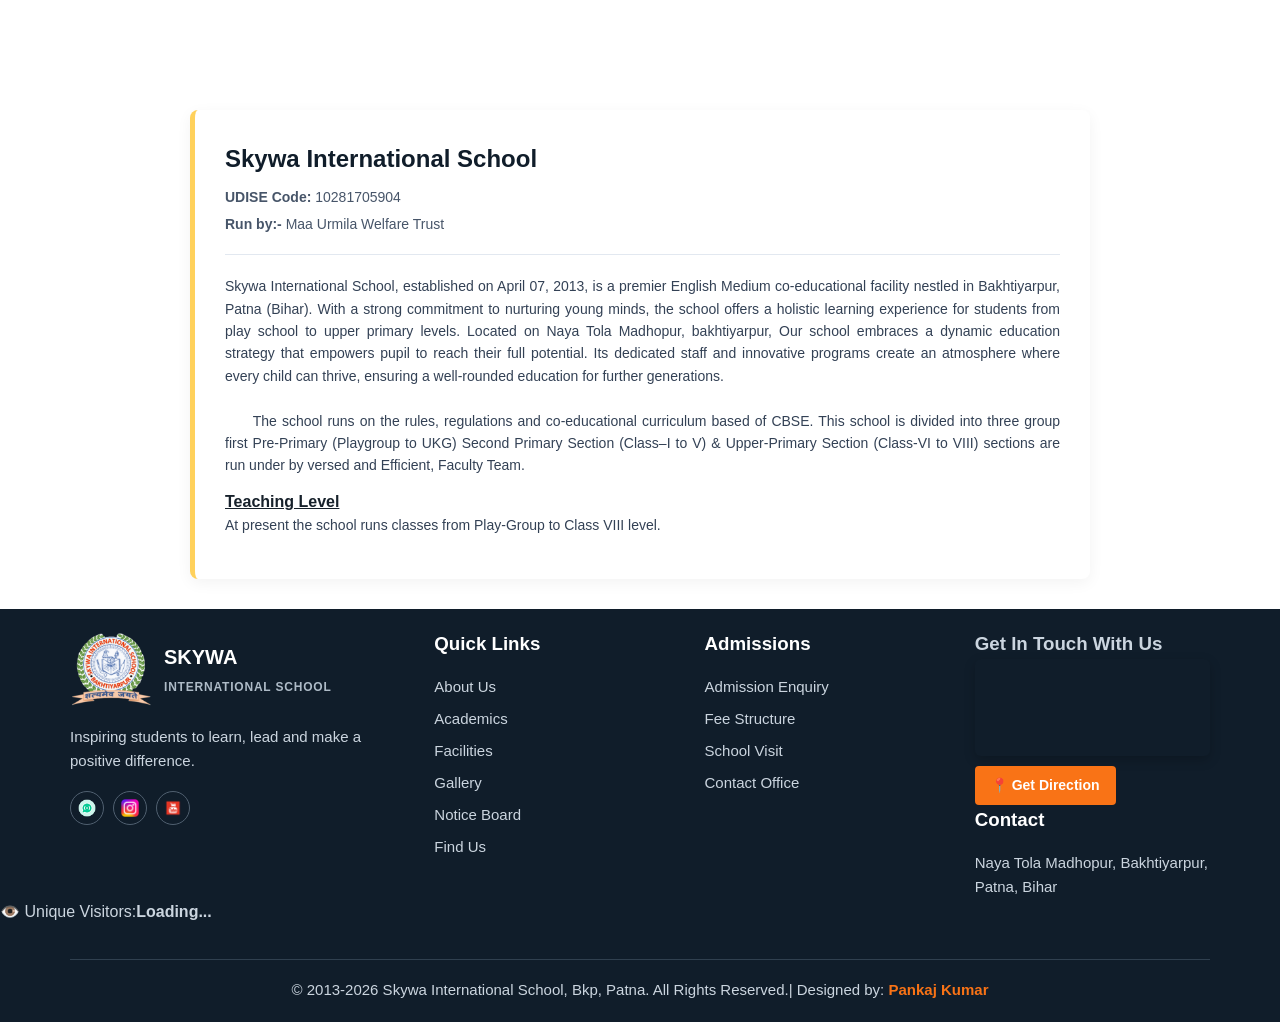
==== aboutus.html @ 733f4880 "Rewrite about us section and update school details" ====
<!DOCTYPE html>
<html lang="en">
<head>
  <meta charset="UTF-8">
  <meta name="viewport" content="width=device-width, initial-scale=1.0">
  <meta name="description" content="Fee Structure for New Admissions - Skywa International School, Bakhtiyarpur.">
  <title>Fee Structure - Skywa International School</title>
  
  <!-- Favicon -->
  <link rel="icon" type="image/png" href="skywa-school-assets/favicon.png">
  
  <!-- External Stylesheet -->
  <link rel="stylesheet" href="styles.css">

	<style>/* About Us Box Styling with Vertical Line */
.about-school-card {
  position: relative;
  background: #ffffff;
  padding: 30px;
  border-radius: 8px;
  box-shadow: 0 4px 15px rgba(0, 0, 0, 0.05);
  margin: 30px auto;
  max-width: 900px;
  border-left: 5px solid #ffd15b; /* Left Side Vertical Line */
}

.school-header-info {
  border-bottom: 1px solid #e2e8f0;
  padding-bottom: 15px;
  margin-bottom: 20px;
}

.school-header-info h2 {
  color: #101d2a;
  font-size: 24px;
  margin-bottom: 8px;
}

.school-header-info p {
  color: #475569;
  font-size: 14px;
  margin: 4px 0;
}

.school-message h3 {
  color: #1e293b;
  font-size: 18px;
  margin-bottom: 10px;
}

.school-message p {
  color: #334155;
  font-size: 14px;
  line-height: 1.6;
  margin-bottom: 12px;
}
	</style>
</head>
<body>
	
<div class="about-school-card">
  <div class="school-header-info">
    <h2>Skywa International School</h2>
    <p><strong>UDISE Code:</strong> 10281705904</p>
    <p class="fst-italic text-center text-dark"><strong>Run by:-</strong> Maa Urmila Welfare Trust</p>
  </div>
  
  <div class="school-message">
    <p style="text-align: justify;">
                Skywa International School, established on April 07, 2013, is a premier English Medium co-educational facility 
                nestled in Bakhtiyarpur, Patna (Bihar). With a strong commitment to nurturing young minds, the school offers a 
                holistic learning experience for students from play school to upper primary levels. Located on Naya Tola Madhopur,
				bakhtiyarpur, Our school embraces a dynamic education strategy that empowers pupil to reach their full potential. 
                Its dedicated staff and innovative programs create an atmosphere where every child can thrive, ensuring a 
                well-rounded education for further generations.<br><br>          
	  The school runs on the rules, regulations and co-educational curriculum based of CBSE. This school is 
        divided into three group first Pre-Primary (Playgroup to UKG) Second Primary Section (Class–I to V) &amp; 
        Upper-Primary Section (Class-VI to VIII) sections are run under by versed and Efficient, Faculty Team. 
            </p>
            <h4 style="text-decoration: underline;">Teaching Level</h4>
            <p>At present the school runs classes from Play-Group to Class VIII level.</p>
            </div>
        </div>
    </section>
	</main>

  <!-- Footer will be automatically injected here -->
<div id="site-footer"></div>
  
  <!-- External JavaScript -->
  <script src="script.js"></script>
</body>
</html>
---- styles.css ----
header {
  position: fixed; /* हेडर को स्क्रीन पर फिक्स करने के लिए */
  top: 0;
  left: 0;
  width: 100%;
  z-index: 9999; /* ताकि यह बाकी कंटेंट के ऊपर दिखाई दे */
  background: #ffffff; /* पीछे का कंटेंट हेडर के नीचे छिप जाए, इसलिए बैकग्राउंड रंग दें */
  box-shadow: 0 2px 10px rgba(0, 0, 0, 0.08); /* हल्का शैडो इफ़ेक्ट */
}

/* चूंकि हेडर फिक्स हो चुका है, इसलिए बॉडी पर ऊपर से पैडिंग दें ताकि पेज का पहला कंटेंट हेडर के पीछे न छिपे */
body {
  padding-top: 80px; /* आपके हेडर की ऊंचाई के हिसाब से इसे कम या ज्यादा कर सकते हैं */
}

:root {
  --primary: #123b68;
  --secondary: #f3a51b;
  --accent: #e74c3c;
  --light: #f5f8fc;
  --dark: #17212b;
  --white: #fff;
  --muted: #6d7782;
  --shadow: 0 10px 30px rgba(17, 48, 80, 0.1);
}

* {
  box-sizing: border-box;
  margin: 0;
  padding: 0;
}

html {
  scroll-behavior: smooth;
}

body {
  font-family: Arial, Helvetica, sans-serif;
  color: var(--dark);
  line-height: 1.6;
  background: #fff;
}

a {
  text-decoration: none;
  color: inherit;
}

img {
  max-width: 100%;
  display: block;
}

.container {
  width: min(1140px, 92%);
  margin: auto;
}

.topbar {
  background: var(--primary);
  color: #fff;
  font-size: 14px;
}

.topbar .container {
  min-height: 40px;
  display: flex;
  align-items: center;
  justify-content: space-between;
  gap: 20px;
}

.top-links {
  display: flex;
  gap: 18px;
  flex-wrap: wrap;
}

.top-links a:hover {
  color: #ffd56a;
}

header {
  background: #fff;
  position: sticky;
  top: 0;
  z-index: 1000;
  box-shadow: 0 2px 14px rgba(0, 0, 0, 0.08);
}

.nav {
  min-height: 78px;
  display: flex;
  align-items: center;
  justify-content: space-between;
  gap: 20px;
}

.brand {
  display: flex;
  align-items: center;
  gap: 12px;
}

.logo {
  display: none;
}

.school-logo {
  width: 82px;
  height: 82px;
  object-fit: contain;
}

.brand strong {
  display: block;
  color: var(--primary);
  font-size: 20px;
}

.brand small {
  color: #0231e3;
  font-size: 12px;
  font-weight: 600;
  letter-spacing: 0.8px;
}

nav ul {
  display: flex;
  list-style: none;
  gap: 13px;
  align-items: center;
}

nav a {
  font-size: 14px;
  font-weight: 700;
  color: #263b4f;
}

nav a:hover,
nav a.active {
  color: var(--accent);
}

.menu-btn {
  display: none;
  background: var(--primary);
  color: #fff;
  border: 0;
  padding: 10px 13px;
  border-radius: 5px;
  font-size: 20px;
}

.hero {
  min-height: 560px;
  background: linear-gradient(
      90deg,
      rgba(9, 36, 65, 0.86),
      rgba(9, 36, 65, 0.45),
      rgba(9, 36, 65, 0.1)
    ),
    url("skywa-school-assets/Future1.png") center/cover;
  display: flex;
  align-items: center;
  color: #fff;
}

.hero-content {
  max-width: 680px;
  padding: 70px 0;
}

.eyebrow {
  display: inline-block;
  background: var(--secondary);
  padding: 7px 15px;
  border-radius: 30px;
  font-size: 13px;
  font-weight: bold;
  margin-bottom: 18px;
}

.hero h1 {
  font-size: clamp(38px, 5vw, 66px);
  line-height: 1.08;
  margin-bottom: 18px;
}

.hero p {
  font-size: 18px;
  max-width: 600px;
  margin-bottom: 28px;
  color: #eef5fb;
}

.btn {
  display: inline-block;
  padding: 13px 23px;
  border-radius: 5px;
  font-weight: 700;
  margin-right: 9px;
  transition: 0.2s;
}

.btn-primary {
  background: var(--secondary);
  color: #fff;
}

.btn-primary:hover {
  background: #d98d08;
  transform: translateY(-2px);
}

.btn-outline {
  border: 1px solid #fff;
  color: #fff;
}

.btn-outline:hover {
  background: #fff;
  color: var(--primary);
}

.quick {
  margin-top: -55px;
  position: relative;
  z-index: 2;
}

.quick-grid {
  display: grid;
  grid-template-columns: repeat(4, 1fr);
  background: #fff;
  border-radius: 10px;
  box-shadow: var(--shadow);
  overflow: hidden;
}

.quick-card {
  padding: 25px;
  text-align: center;
  border-right: 1px solid #e8edf2;
}

.quick-card:last-child {
  border: 0;
}

.icon {
  font-size: 30px;
  color: var(--secondary);
  margin-bottom: 7px;
}

.quick-card h3 {
  font-size: 17px;
  color: var(--primary);
}

.quick-card p {
  font-size: 13px;
  color: var(--muted);
}

section {
  padding: 82px 0;
}

.section-head {
  text-align: center;
  margin-bottom: 45px;
}

.section-head .tag {
  color: var(--accent);
  font-weight: 800;
  text-transform: uppercase;
  letter-spacing: 1.5px;
  font-size: 12px;
}

.section-head h2 {
  font-size: 35px;
  color: var(--primary);
  margin: 7px 0;
}

.section-head p {
  max-width: 680px;
  margin: auto;
  color: var(--muted);
}

.about {
  display: grid;
  grid-template-columns: 1fr 1fr;
  gap: 55px;
  align-items: center;
}

.about-img {
  height: 410px;
  border-radius: 12px;
  overflow: hidden;
  box-shadow: var(--shadow);
  background: url("https://images.unsplash.com/photo-1580582932707-520aed937b7b?auto=format&fit=crop&w=1000&q=85")
    center/cover;
}

.about h2 {
  font-size: 37px;
  color: var(--primary);
  margin: 8px 0 18px;
}

.about p {
  color: var(--muted);
  margin-bottom: 16px;
}

.features {
  display: grid;
  grid-template-columns: 1fr 1fr;
  gap: 13px;
  margin: 25px 0;
}

.features div {
  font-weight: 700;
  font-size: 14px;
}

.features span {
  color: #1c9b62;
  margin-right: 8px;
}

.numbers {
  background: var(--primary);
  color: #fff;
}

.number-grid {
  display: grid;
  grid-template-columns: repeat(4, 1fr);
  gap: 20px;
  text-align: center;
}

.number h3 {
  font-size: 38px;
  color: #ffd15b;
}

.number p {
  opacity: 0.85;
}

.cards {
  display: grid;
  grid-template-columns: repeat(3, 1fr);
  gap: 25px;
}

.card {
  border-radius: 10px;
  background: #fff;
  box-shadow: var(--shadow);
  overflow: hidden;
  border: 1px solid #edf1f5;
}

.card-img {
  height: 190px;
  background-size: cover;
  background-position: center;
}

.card-body {
  padding: 23px;
}

.card-body h3 {
  color: var(--primary);
  margin-bottom: 9px;
}

.card-body p {
  color: var(--muted);
  font-size: 14px;
}

.card-link {
  display: inline-block;
  color: var(--accent);
  font-weight: bold;
  margin-top: 14px;
  font-size: 14px;
}

.light {
  background: var(--light);
}

.notice-grid {
  display: grid;
  grid-template-columns: 1.2fr 0.8fr;
  gap: 28px;
}

.panel {
  background: #fff;
  border-radius: 10px;
  padding: 28px;
  box-shadow: var(--shadow);
}

.panel h3 {
  color: var(--primary);
  margin-bottom: 18px;
  font-size: 23px;
}

.notice {
  padding: 14px 0;
  border-bottom: 1px solid #e8edf2;
  display: flex;
  gap: 14px;
}

.date {
  min-width: 52px;
  height: 52px;
  border-radius: 6px;
  background: #fff2d7;
  color: #a96800;
  text-align: center;
  font-weight: 800;
  padding-top: 4px;
  line-height: 1.15;
}

.date b {
  font-size: 19px;
  display: block;
}

.notice h4 {
  font-size: 15px;
}

.notice p {
  font-size: 12px;
  color: var(--muted);
}

.event {
  display: flex;
  gap: 15px;
  margin-bottom: 20px;
}

.event .calendar {
  width: 55px;
  height: 60px;
  background: var(--primary);
  color: #fff;
  border-radius: 6px;
  text-align: center;
  padding-top: 5px;
}

.calendar b {
  display: block;
  font-size: 20px;
}

.event h4 {
  font-size: 15px;
  color: var(--primary);
}

.event p {
  font-size: 12px;
  color: var(--muted);
}

.cta {
  background: linear-gradient(100deg, var(--secondary), #e88213);
  color: #fff;
}

.cta .container {
  display: flex;
  justify-content: space-between;
  align-items: center;
  gap: 30px;
}

.cta h2 {
  font-size: 32px;
}

.cta p {
  opacity: 0.92;
}

.gallery-slider {
  position: relative;
  max-width: 1000px;
  margin: auto;
  overflow: hidden;
  border-radius: 12px;
  box-shadow: var(--shadow);
  background: #111;
  touch-action: pan-y;
}

.gallery-track {
  display: flex;
  transition: transform 0.5s ease;
}

.gallery-slide {
  min-width: 100%;
  height: 500px;
  position: relative;
}

.gallery-slide img {
  width: 100%;
  height: 100%;
  object-fit: cover;
}

.gallery-arrow {
  position: absolute;
  top: 50%;
  transform: translateY(-50%);
  width: 46px;
  height: 46px;
  border: 0;
  border-radius: 50%;
  background: rgba(0, 0, 0, 0.55);
  color: #fff;
  font-size: 24px;
  cursor: pointer;
  z-index: 5;
}

.gallery-arrow:hover {
  background: rgba(0, 0, 0, 0.8);
}

.gallery-prev {
  left: 16px;
}

.gallery-next {
  right: 16px;
}

.gallery-dots {
  position: absolute;
  left: 0;
  right: 0;
  bottom: 15px;
  text-align: center;
  z-index: 5;
}

.gallery-dot {
  display: inline-block;
  width: 10px;
  height: 10px;
  margin: 0 5px;
  border-radius: 50%;
  background: #fff;
  opacity: 0.55;
  cursor: pointer;
  border: 0;
  padding: 0;
}

.gallery-dot.active {
  opacity: 1;
  transform: scale(1.25);
}
/* Lightbox Backdrop */
  .lightbox {
    position: fixed;
    top: 0;
    left: 0;
    width: 100%;
    height: 100%;
    background: rgba(0, 0, 0, 0.9);
    display: none;
    justify-content: center;
    align-items: center;
    z-index: 10000;
  }
  
  .lightbox.open {
    display: flex;
  }

  /* Centered Content Wrapper */
  .lightbox-container {
    position: relative;
    display: flex;
    align-items: center;
    justify-content: center;
    max-width: 90vw;
    max-height: 85vh;
  }

  /* Lightbox Image */
  .lightbox img {
    max-width: 80vw;
    max-height: 85vh;
    object-fit: contain;
    border-radius: 6px;
    box-shadow: 0 5px 25px rgba(0,0,0,0.5);
  }

  /* Close Button (Top Right) */
  .lightbox-close {
    position: absolute;
    top: 20px;
    right: 30px;
    background: transparent;
    border: none;
    color: #ffffff;
    font-size: 40px;
    cursor: pointer;
    z-index: 10002;
    line-height: 1;
  }

  /* Left and Right Navigation Buttons */
  .lightbox-nav {
    position: absolute;
    top: 50%;
    transform: translateY(-50%);
    background: rgba(0, 0, 0, 0.6);
    color: #ffffff;
    border: 2px solid rgba(255, 255, 255, 0.4);
    font-size: 22px;
    width: 48px;
    height: 48px;
    display: flex;
    align-items: center;
    justify-content: center;
    cursor: pointer;
    border-radius: 50%;
    transition: all 0.3s ease;
    z-index: 10001;
  }

  .lightbox-nav:hover {
    background: #ffffff;
    color: #000000;
    border-color: #ffffff;
  }

  /* Position Prev to the left, Next to the right */
  .lightbox-prev {
    left: -70px;
  }

  .lightbox-next {
    right: -70px;
  }

  /* Mobile Responsive Adjustment */
  @media (max-width: 768px) {
    .lightbox-prev {
      left: 10px; /* Bring inside the image boundary on small screens */
      background: rgba(0, 0, 0, 0.7);
    }
    .lightbox-next {
      right: 10px; /* Bring inside the image boundary on small screens */
      background: rgba(0, 0, 0, 0.7);
    }
  }

.contact {
  display: grid;
  grid-template-columns: 1fr 1fr;
  gap: 40px;
}

.contact-box {
  display: grid;
  gap: 18px;
}

.contact-item {
  display: flex;
  gap: 15px;
}

.contact-item .circle {
  width: 43px;
  height: 43px;
  flex: 0 0 43px;
  border-radius: 50%;
  background: #eaf1f8;
  color: var(--primary);
  display: grid;
  place-items: center;
  font-weight: bold;
}

.contact-item h4 {
  color: var(--primary);
}

.contact-item p {
  font-size: 14px;
  color: var(--muted);
}

form {
  display: grid;
  gap: 13px;
}

.form-row {
  display: grid;
  grid-template-columns: 1fr 1fr;
  gap: 13px;
}

input,
textarea {
  width: 100%;
  border: 1px solid #dce3ea;
  border-radius: 5px;
  padding: 13px;
  font: inherit;
  outline: none;
}

input:focus,
textarea:focus {
  border-color: var(--primary);
}

textarea {
  min-height: 125px;
  resize: vertical;
}

footer {
  background: #101d2a;
  color: #cbd5df;
  padding: 20px 0 20px;
}

.footer-grid {
  display: grid;
  grid-template-columns: 1.4fr 1fr 1fr 1fr;
  gap: 35px;
}

.footer-title {
  color: #fff;
  margin-bottom: 16px;
}

.footer p,
.footer li {
  font-size: 15px;
}

.footer ul {
  list-style: none;
  display: grid;
  gap: 8px;
}

.footer a:hover {
  color: #ffd15b;
}

.social {
  display: flex;
  gap: 9px;
  margin-top: 18px;
}

.social a {
  width: 34px;
  height: 34px;
  border: 1px solid #506070;
  border-radius: 50%;
  display: grid;
  place-items: center;
}

.copyright {
  border-top: 1px solid #30404f;
  margin-top: 35px;
  padding-top: 18px;
  text-align: center;
  font-size: 15px;
}

.find-us-grid {
  display: grid;
  grid-template-columns: 1.5fr 0.7fr;
  gap: 28px;
  align-items: stretch;
}

.map-card {
  background: #fff;
  border-radius: 10px;
  overflow: hidden;
  box-shadow: var(--shadow);
  min-height: 430px;
}

.map-card iframe {
  display: block;
}

.find-us-info {
  display: flex;
  flex-direction: column;
  justify-content: center;
  gap: 20px;
}

.find-us-info .btn {
  align-self: flex-start;
  margin-top: 5px;
}

.social a img {
  width: 18px;
  height: 18px;
  object-fit: contain;
  display: block;
}

.topbar a {
  color: inherit;
}

.topbar a:hover {
  color: #ffd56a;
}

.contact-item a {
  color: inherit;
}

.contact-item a:hover {
  color: var(--accent);
}

.footer a[href^="tel:"],
.footer a[href^="mailto:"] {
  color: inherit;
}

.footer a[href^="tel:"]:hover,
.footer a[href^="mailto:"]:hover {
  color: #ffd15b;
}

.topbar-content {
  min-height: 40px;
  display: flex;
  align-items: center;
  justify-content: space-between;
  gap: 20px;
}

.topbar-left {
  font-size: 14px;
}

.topbar-right {
  font-size: 14px;
  font-weight: 600;
  white-space: nowrap;
}

.pdf-link-btn {
  background: #7a2e2a;
  color: #ffffff !important;
  font-size: 14px;
  font-weight: bold;
  padding: 3px 8px;
  border-radius: 4px;
  text-decoration: none;
  transition: all 0.2s ease;
}

.pdf-link-btn:hover {
  background: #e74c3c;
  color: #ffffff !important;
}

@media (max-width: 900px) {
  nav ul {
    display: none;
    position: absolute;
    left: 0;
    right: 0;
    top: 78px;
    background: #fff;
    padding: 20px;
    box-shadow: var(--shadow);
    flex-direction: column;
    align-items: flex-start;
  }
  nav ul.open {
    display: flex;
  }
  .menu-btn {
    display: block;
  }
  .quick-grid,
  .number-grid {
    grid-template-columns: 1fr 1fr;
  }
  .about,
  .notice-grid,
  .contact {
    grid-template-columns: 1fr;
  }
  .cards {
    grid-template-columns: 1fr 1fr;
  }
  .footer-grid {
    grid-template-columns: 1fr 1fr;
  }
}

@media (max-width: 700px) {
  .gallery-slide {
    height: 330px;
  }
  .gallery-arrow {
    width: 40px;
    height: 40px;
    font-size: 20px;
  }
  .find-us-grid {
    grid-template-columns: 1fr;
  }
  .map-card {
    min-height: 330px;
  }
  .map-card iframe {
    height: 330px;
  }
  .topbar-content {
    justify-content: center;
  }
  .topbar-left {
    display: none;
  }
  .topbar-right {
    font-size: 13px;
  }
}

@media (max-width: 600px) {
  .topbar .container {
    justify-content: center;
  }
  .top-links {
    display: none;
  }
  .hero {
    min-height: 540px;
  }
  .quick {
    margin-top: -25px;
  }
  .quick-grid,
  .cards,
  .number-grid,
  .footer-grid {
    grid-template-columns: 1fr;
  }
  .quick-card {
    border-right: 0;
    border-bottom: 1px solid #e8edf2;
  }
  .about-img {
    height: 300px;
  }
  .features,
  .form-row {
    grid-template-columns: 1fr;
  }
  .cta .container {
    display: block;
    text-align: center;
  }
  .cta .btn {
    margin-top: 20px;
  }
  .section-head h2 {
    font-size: 29px;
  }
}

/* Popup Image Modal Styles */
.popup-modal {
  position: fixed;
  inset: 0;
  background: rgba(0, 0, 0, 0.75);
  display: flex;
  align-items: center;
  justify-content: center;
  z-index: 100000;
  opacity: 0;
  visibility: hidden;
  transition: opacity 0.3s ease, visibility 0.3s ease;
  padding: 20px;
}

.popup-modal.show {
  opacity: 1;
  visibility: visible;
}

.popup-content {
  position: relative;
  max-width: 550px;
  width: 100%;
  background: #FFB343;
  border-radius: 8px;
  overflow: hidden;
  box-shadow: 0 15px 40px rgba(0, 0, 0, 0.4);
  transform: scale(0.8);
  transition: transform 0.3s ease;
}

.popup-modal.show .popup-content {
  transform: scale(1);
}

.popup-content img {
  display: block;
  width: 100%;
  max-height: 95vh; /* Limits image height to 85% of viewport height */
  object-fit: fill;
}

.popup-close {
  position: absolute;
  top: 10px;
  right: 10px;
  background: rgba(0, 0, 0, 0.7);
  color: #fff;
  border: none;
  width: 32px;
  height: 32px;
  border-radius: 50%;
  font-size: 22px;
  line-height: 1;
  cursor: pointer;
  z-index: 10;
  transition: background 0.2s;
}

.popup-close:hover {
  background: var(--accent);
}
/* Dropdown Navigation Styling */
nav ul li.dropdown {
  position: relative;
}

.dropdown-toggle .arrow {
  font-size: 14px;
  margin-left: 3px;
  display: inline-block;
  transition: transform 0.2s ease;
}

/* Hidden by default */
.dropdown-menu {
  display: none;
  position: absolute;
  top: 100%;
  left: 0;
  background: #ffffff;
  min-width: 190px;
  box-shadow: 0 8px 20px rgba(0, 0, 0, 0.12);
  border-radius: 6px;
  padding: 8px 0;
  z-index: 1000;
  list-style: none;
  flex-direction: column;
  gap: 0;
}

.dropdown-menu li {
  width: 100%;
}

.dropdown-menu a {
  display: block;
  padding: 10px 18px;
  font-size: 13px;
  color: #263b4f;
  white-space: nowrap;
  font-weight: 600;
  transition: background 0.2s, color 0.2s;
}

.dropdown-menu a:hover {
  background: var(--light);
  color: var(--accent);
}

/* Desktop Hover Interaction */
@media (min-width: 901px) {
  nav ul li.dropdown:hover .dropdown-menu {
    display: flex;
  }
  
  nav ul li.dropdown:hover .arrow {
    transform: rotate(180deg);
  }
}

/* Fullscreen or Drawer Mobile Menu Overlay */
@media (max-width: 900px) {
  .menu-btn {
    display: block !important;
    background: transparent;
    border: none;
    font-size: 26px;
    cursor: pointer;
    color: #1e3a8a;
  }

  /* Hidden by default */
  nav ul#menu {
    display: none;
    flex-direction: column;
    position: fixed;
    top: 0;
    right: 0;
    width: 80%;
    max-width: 320px;
    height: 100vh;
    background-color: #8b0000; /* Deep maroon theme matching your image */
    box-shadow: -5px 0 25px rgba(0, 0, 0, 0.4);
    padding: 60px 0 20px 0;
    z-index: 9999;
    overflow-y: auto;
    transition: transform 0.3s ease-in-out;
  }

  /* Active state triggered via toggleMenu() */
  nav ul#menu.active {
    display: flex !important;
  }

  /* Each menu item block */
  nav ul#menu li {
    width: 80%;
    border-bottom: 1px solid rgba(255, 255, 255, 0.15);
    position: relative;
  }

  /* Menu text links */
  nav ul#menu li a {
    display: flex;
    justify-content: space-between;
    align-items: center;
    padding: 8px 22px;
    color: #ffffff;
    font-size: 16px;
    font-weight: 600;
    text-decoration: none;
  }

  nav ul#menu li a:hover {
    background-color: rgba(0, 0, 0, 0.15);
    color: #ffd700;
  }

  /* Add dropdown indicator arrows to match the reference */
  nav ul#menu li.dropdown > a::after,
  nav ul#menu li:has(.dropdown-menu) > a::after {
    font-size: 16px;
    font-weight: bold;
  }

  /* Close (X) button inside the mobile drawer */
  .mobile-menu-close {
    position: absolute;
    top: 15px;
    right: 20px;
    background: transparent;
    border: none;
    color: #ffffff;
    font-size: 28px;
    cursor: pointer;
    z-index: 10000;
  }
}

@media (min-width: 901px) {
  .mobile-menu-close {
    display: none;
  }
}
/* ==========================================
   TABLET RESPONSIVE STYLES (768px - 1024px)
   ========================================== */
@media (max-width: 1024px) {
  .container {
    width: 92%;
    padding: 0 15px;
  }

  /* Grid Conversions for Tablets */
  .quick-grid,
  .number-grid {
    grid-template-columns: repeat(2, 1fr);
    gap: 15px;
  }

  .about {
    grid-template-columns: 1fr;
    gap: 30px;
  }

  .about-img {
    min-height: 300px;
    width: 100%;
  }

  .notice-grid {
    grid-template-columns: 1fr;
    gap: 25px;
  }

  .cards {
    grid-template-columns: repeat(2, 1fr);
  }

  .contact {
    grid-template-columns: 1fr;
    gap: 30px;
  }

  .map-card iframe {
    width: 100%;
  }

  .footer-grid {
    grid-template-columns: repeat(2, 1fr);
    gap: 30px;
  }
}

/* ==========================================
   MOBILE RESPONSIVE STYLES (up to 767px)
   ========================================== */
@media (max-width: 767px) {
  /* Top Bar Adjustment */
  .topbar-content {
    flex-direction: column;
    text-align: center;
    gap: 6px;
    font-size: 12px;
  }

  .topbar-left, 
  .topbar-right {
    display: block;
    width: 100%;
  }

  /* Header & Navigation Menu */
  .nav {
    flex-wrap: wrap;
    justify-content: space-between;
    padding: 10px 15px;
  }

  .menu-btn {
    display: block;
    background: transparent;
    border: none;
    font-size: 26px;
    cursor: pointer;
    color: var(--primary, #1e3a8a);
  }

  nav ul#menu {
    display: none;
    flex-direction: column;
    width: 100%;
    background: #ffffff;
    padding: 15px 0;
    box-shadow: 0 10px 15px rgba(0, 0, 0, 0.1);
    border-top: 1px solid #e2e8f0;
  }

  nav ul#menu.active {
    display: flex;
  }

  nav ul#menu li {
    width: 100%;
    text-align: left;
  }

  nav ul#menu li a {
    display: block;
    padding: 10px 20px;
    font-size: 15px;
  }

  /* Mobile Dropdown Menu */
  .dropdown-menu {
    position: static;
    box-shadow: none;
    background: #f8fafc;
    margin-left: 20px;
    width: calc(100% - 40px);
    border-left: 2px solid var(--accent, #3b82f6);
  }

  .dropdown-menu a {
    padding: 8px 15px;
    font-size: 14px;
  }

  /* Hero Section */
  .hero {
    min-height: auto;
    padding: 50px 0;
  }

  .hero-content h1 {
    font-size: 28px;
    line-height: 1.25;
  }

  .hero-content p {
    font-size: 14px;
  }

  .hero-content .btn {
    display: block;
    width: 100%;
    margin: 10px 0;
    text-align: center;
  }

  /* Single Column Layouts */
  .quick-grid,
  .number-grid,
  .cards,
  .footer-grid {
    grid-template-columns: 1fr;
    gap: 15px;
  }

  .features {
    grid-template-columns: 1fr;
  }

  /* Popup Notification Modal */
  .popup-content {
    width: 90%;
    max-width: 340px;
    margin: 0 auto;
  }

  .popup-content img {
    width: 100%;
    height: auto;
  }
}
/* Mobile Navigation Button & Menu Fix */
@media (max-width: 767px) {
  /* Display the hamburger button on mobile screens */
  .menu-btn {
    display: block !important;
    background: transparent;
    border: none;
    font-size: 28px;
    color: #1e3a8a;
    cursor: pointer;
    padding: 5px 10px;
  }

  /* Hide the menu list by default on mobile */
  nav ul#menu {
    display: none;
    flex-direction: column;
    position: absolute;
    top: 50%;
    left: 0;
    right: 0;
    width: 100%;
    background-color: #09f1ea;
    box-shadow: 0 10px 15px rgba(0, 0, 0, 0.1);
    border-top: 1px solid #e2e8f0;
    padding: 10px 0;
    z-index: 999;
  }

  /* Show the menu list when active class is toggled via JavaScript */
  nav ul#menu.active {
    display: flex !important;
  }

  /* Style mobile link items */
  nav ul#menu li {
    width: 100%;
  }

  nav ul#menu li a {
    display: block;
    padding: 12px 20px;
    color: #263b4f;
    font-size: 15px;
    font-weight: 600;
  }
}

/* Ensure the hamburger button stays hidden on desktop screens */
@media (min-width: 768px) {
  .menu-btn {
    display: none !important;
  }

  nav ul#menu {
    display: flex !important;
    flex-direction: row;
  }
}
/* Reference Footer Styling matching Green Theme */
.footer-ref {
  background-color: #0d6efd; /* Fallback blue, or use deep school green if preferred, e.g. #0f6838 */
  background: linear-gradient(135deg, #0f6838 0%, #0a4d28 100%);
  color: #ffffff;
  font-family: inherit;
  margin-top: 40px;
}

.footer-top-banner {
  border-bottom: 1px solid rgba(255, 255, 255, 0.2);
  padding: 25px 0;
}

.footer-banner-content {
  display: flex;
  align-items: center;
  justify-content: space-between;
  flex-wrap: wrap;
  gap: 20px;
}

.footer-logo-area {
  display: flex;
  align-items: center;
  gap: 12px;
}

.footer-logo-area img {
  width: 50px;
  height: 50px;
  object-fit: contain;
}

.footer-motto-text {
  max-width: 750px;
  font-size: 14px;
  line-height: 1.6;
  color: #e2e8f0;
}

.footer-main-grid {
  display: grid;
  grid-template-columns: 1.2fr 1fr 1fr 1fr;
  gap: 30px;
  padding: 40px 20px;
}

.footer-col-left h3, .footer-col-links h3 {
  font-size: 18px;
  margin-bottom: 18px;
  font-weight: 700;
  color: #ffffff;
  border-bottom: 2px solid rgba(255,255,255,0.15);
  padding-bottom: 8px;
}

.footer-map-box {
  border-radius: 6px;
  overflow: hidden;
  box-shadow: 0 4px 12px rgba(0,0,0,0.2);
}

.btn-get-direction {
  display: inline-block;
  background-color: #f97316; /* Orange button matching reference */
  color: #ffffff;
  padding: 8px 16px;
  border-radius: 4px;
  font-weight: 600;
  text-decoration: none;
  font-size: 14px;
  transition: background 0.2s;
}

.btn-get-direction:hover {
  background-color: #ea580c;
}

.footer-social-icons {
  display: flex;
  gap: 10px;
  margin-top: 15px;
}

.footer-social-icons a {
  display: flex;
  align-items: center;
  justify-content: center;
  width: 32px;
  height: 32px;
  background: rgba(255, 255, 255, 0.2);
  color: #fff;
  border-radius: 4px;
  text-decoration: none;
  font-size: 12px;
  font-weight: bold;
  transition: background 0.2s;
}

.footer-social-icons a:hover {
  background: #ffffff;
  color: #0a4d28;
}

.footer-col-links ul {
  list-style: none;
  padding: 0;
  margin: 0;
}

.footer-col-links ul li {
  margin-bottom: 10px;
}

.footer-col-links ul li a {
  color: #e2e8f0;
  text-decoration: none;
  font-size: 14px;
  transition: color 0.2s;
}

.footer-col-links ul li a:hover {
  color: #fbbf24;
  padding-left: 4px;
}

.footer-bottom-bar {
  background-color: rgba(0, 0, 0, 0.25);
  padding: 15px 20px;
  font-size: 13px;
  color: #cbd5e1;
}

.footer-bottom-flex {
  display: flex;
  justify-content: space-between;
  align-items: center;
  flex-wrap: wrap;
  gap: 10px;
}

/* Responsive adjustments */
@media (max-width: 900px) {
  .footer-main-grid {
    grid-template-columns: 1fr 1fr;
  }
}

@media (max-width: 600px) {
  .footer-main-grid {
    grid-template-columns: 1fr;
  }
  .footer-bottom-flex {
    flex-direction: column;
    text-align: center;
  }
}
.footer-bottom-credit strong {
  color: #f97316; /* Vibrant orange matching your Get Directions button */
}

@media (max-width: 900px) {
  /* Shuru mein mobile view mein dropdown chup rahega */
  nav ul#menu .dropdown-menu {
    display: none !important;
    position: static !important;
    box-shadow: none !important;
    background: #09f1ea !important;
    width: 100% !important;
    padding-left: 20px !important;
  }

  /* Jab JS class add karegi tab yeh dikhne lagega */
  nav ul#menu li.mobile-open > .dropdown-menu {
    display: flex !important;
    flex-direction: column !important;
  }

  /* Optional: Arrow ko rotate karne ke liye */
  nav ul#menu li.mobile-open > a .arrow {
    transform: rotate(180deg);
  }
}
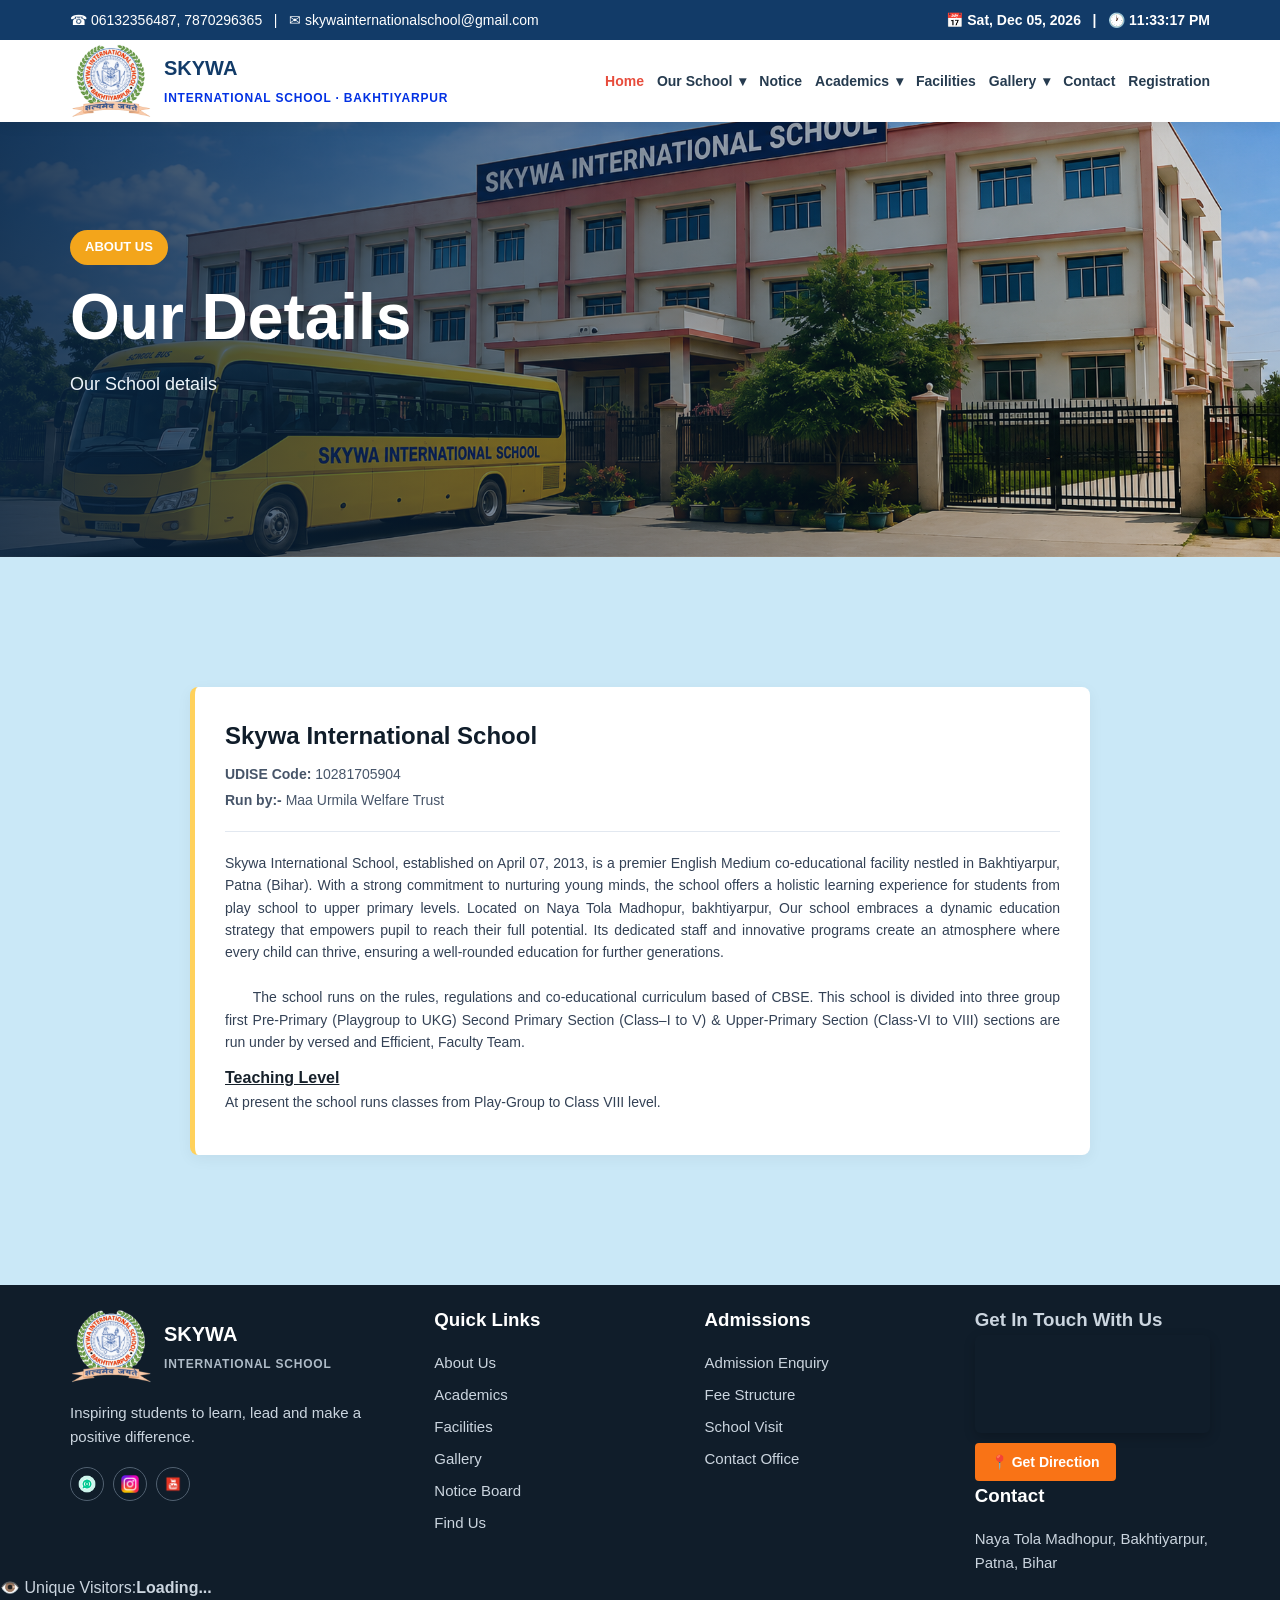
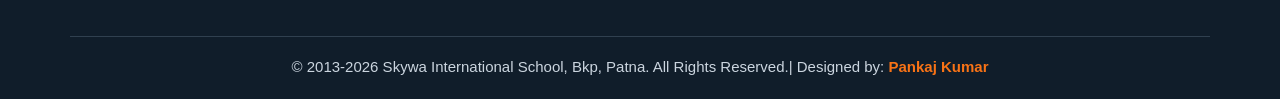
==== commit 681e66ab: "Change title from 'Fee Structure' to 'About Us'" ====
--- a/aboutus.html
+++ b/aboutus.html
@@ -4,7 +4,7 @@
   <meta charset="UTF-8">
   <meta name="viewport" content="width=device-width, initial-scale=1.0">
   <meta name="description" content="Fee Structure for New Admissions - Skywa International School, Bakhtiyarpur.">
-  <title>Fee Structure - Skywa International School</title>
+  <title>About Us - Skywa International School</title>
   
   <!-- Favicon -->
   <link rel="icon" type="image/png" href="skywa-school-assets/favicon.png">
@@ -12,7 +12,7 @@
   <!-- External Stylesheet -->
   <link rel="stylesheet" href="styles.css">
 
-	<style>/* About Us Box Styling with Vertical Line */
+<style>/* About Us Box Styling with Vertical Line */
 .about-school-card {
   position: relative;
   background: #ffffff;
@@ -57,7 +57,21 @@
 	</style>
 </head>
 <body>
-	
+<!-- Header will be automatically injected here -->
+<div id="site-header"></div>
+
+  <main>
+    <section class="hero" style="min-height: 220px; background-position: center;">
+      <div class="container">
+        <div class="hero-content" style="padding: 30px 0;">
+          <span class="eyebrow">ABOUT US</span>
+          <h1>Our Details</h1>
+          <p> Our School details </p>
+        </div>
+      </div>
+    </section>
+
+<section>
 <div class="about-school-card">
   <div class="school-header-info">
     <h2>Skywa International School</h2>
--- a/styles.css
+++ b/styles.css
@@ -10,7 +10,7 @@
 
 /* चूंकि हेडर फिक्स हो चुका है, इसलिए बॉडी पर ऊपर से पैडिंग दें ताकि पेज का पहला कंटेंट हेडर के पीछे न छिपे */
 body {
-  padding-top: 80px; /* आपके हेडर की ऊंचाई के हिसाब से इसे कम या ज्यादा कर सकते हैं */
+  padding-top: 100px; /* आपके हेडर की ऊंचाई के हिसाब से इसे कम या ज्यादा कर सकते हैं */
 }
 
 :root {
@@ -38,7 +38,7 @@
   font-family: Arial, Helvetica, sans-serif;
   color: var(--dark);
   line-height: 1.6;
-  background: #fff;
+  background: #cae8f7;
 }
 
 a {
@@ -266,7 +266,7 @@
 }
 
 section {
-  padding: 82px 0;
+  padding: 100px 0;
 }
 
 .section-head {
@@ -1635,3 +1635,9 @@
     transform: rotate(180deg);
   }
 }
+
+
+.pdf-link:hover {
+  background: #dbeafe;
+  color: #1d4ed8;
+}
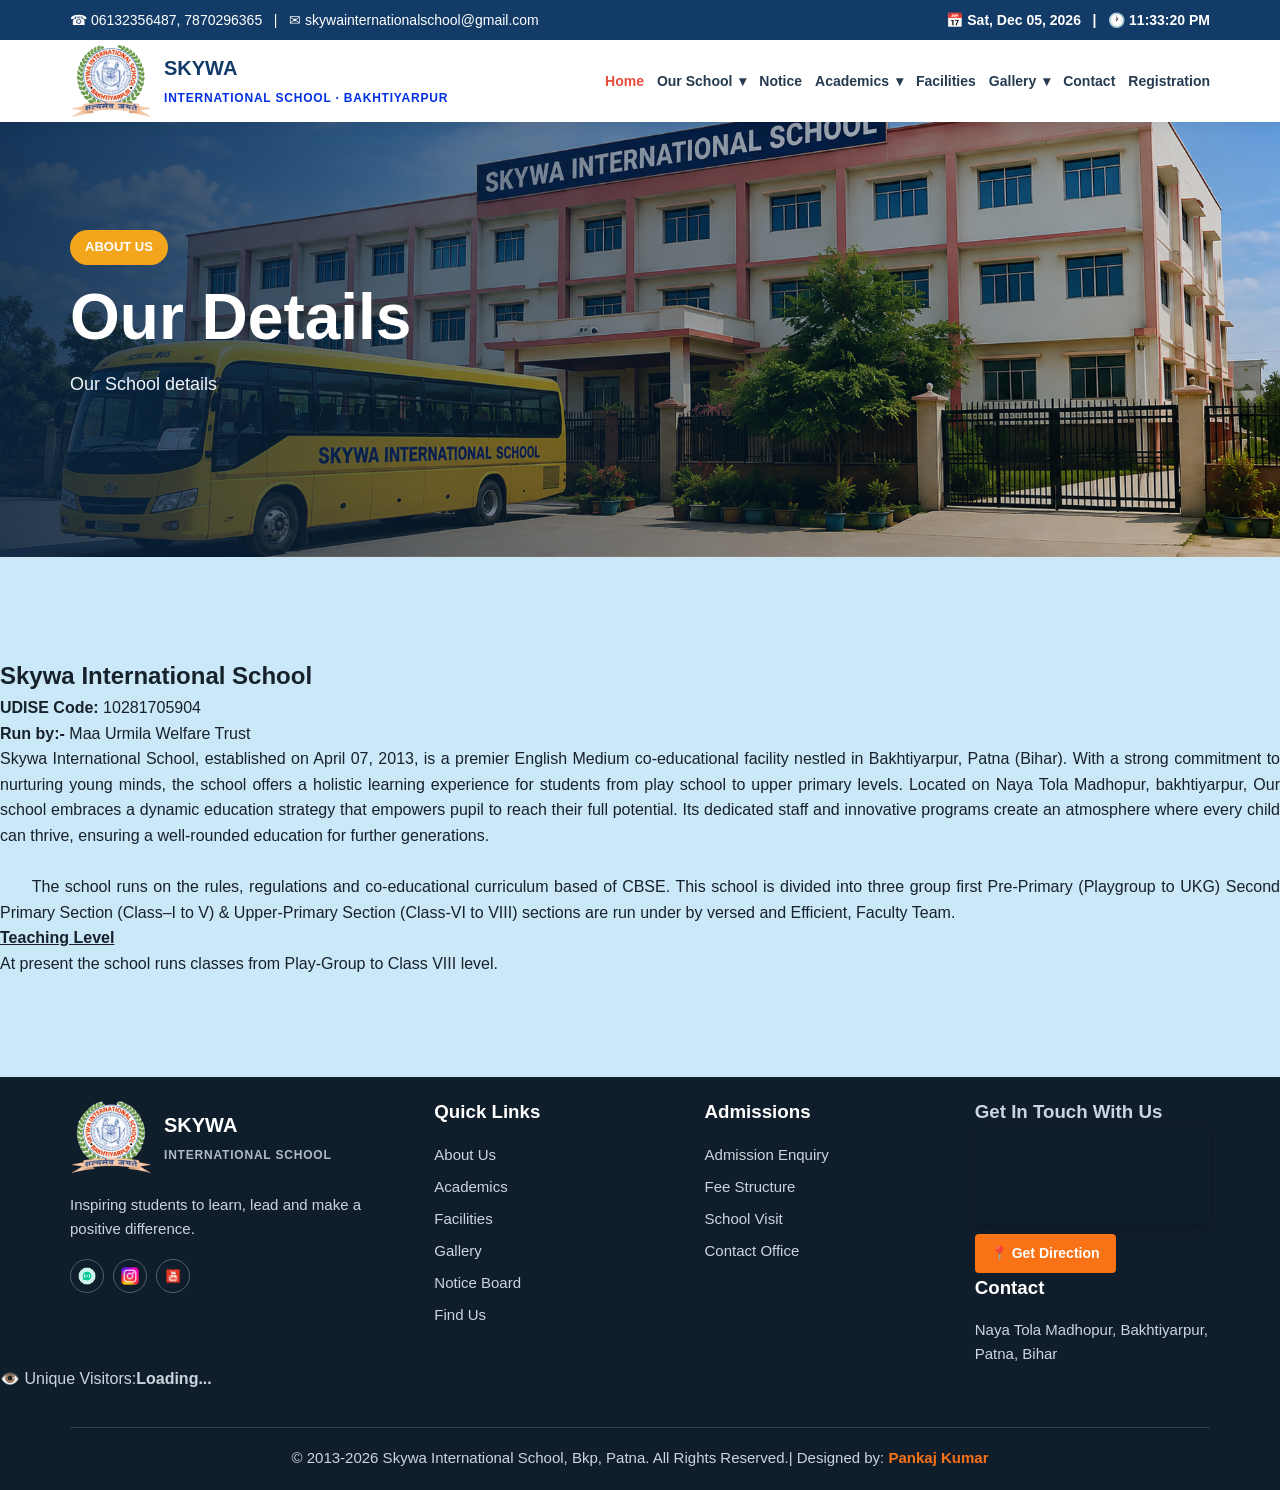
==== commit 1edcb4f2: "Comment out About Us box styling in HTML" ====
--- a/aboutus.html
+++ b/aboutus.html
@@ -12,7 +12,7 @@
   <!-- External Stylesheet -->
   <link rel="stylesheet" href="styles.css">
 
-<style>/* About Us Box Styling with Vertical Line */
+<!--<style>/* About Us Box Styling with Vertical Line */
 .about-school-card {
   position: relative;
   background: #ffffff;
@@ -54,7 +54,7 @@
   line-height: 1.6;
   margin-bottom: 12px;
 }
-	</style>
+	</style>-->
 </head>
 <body>
 <!-- Header will be automatically injected here -->
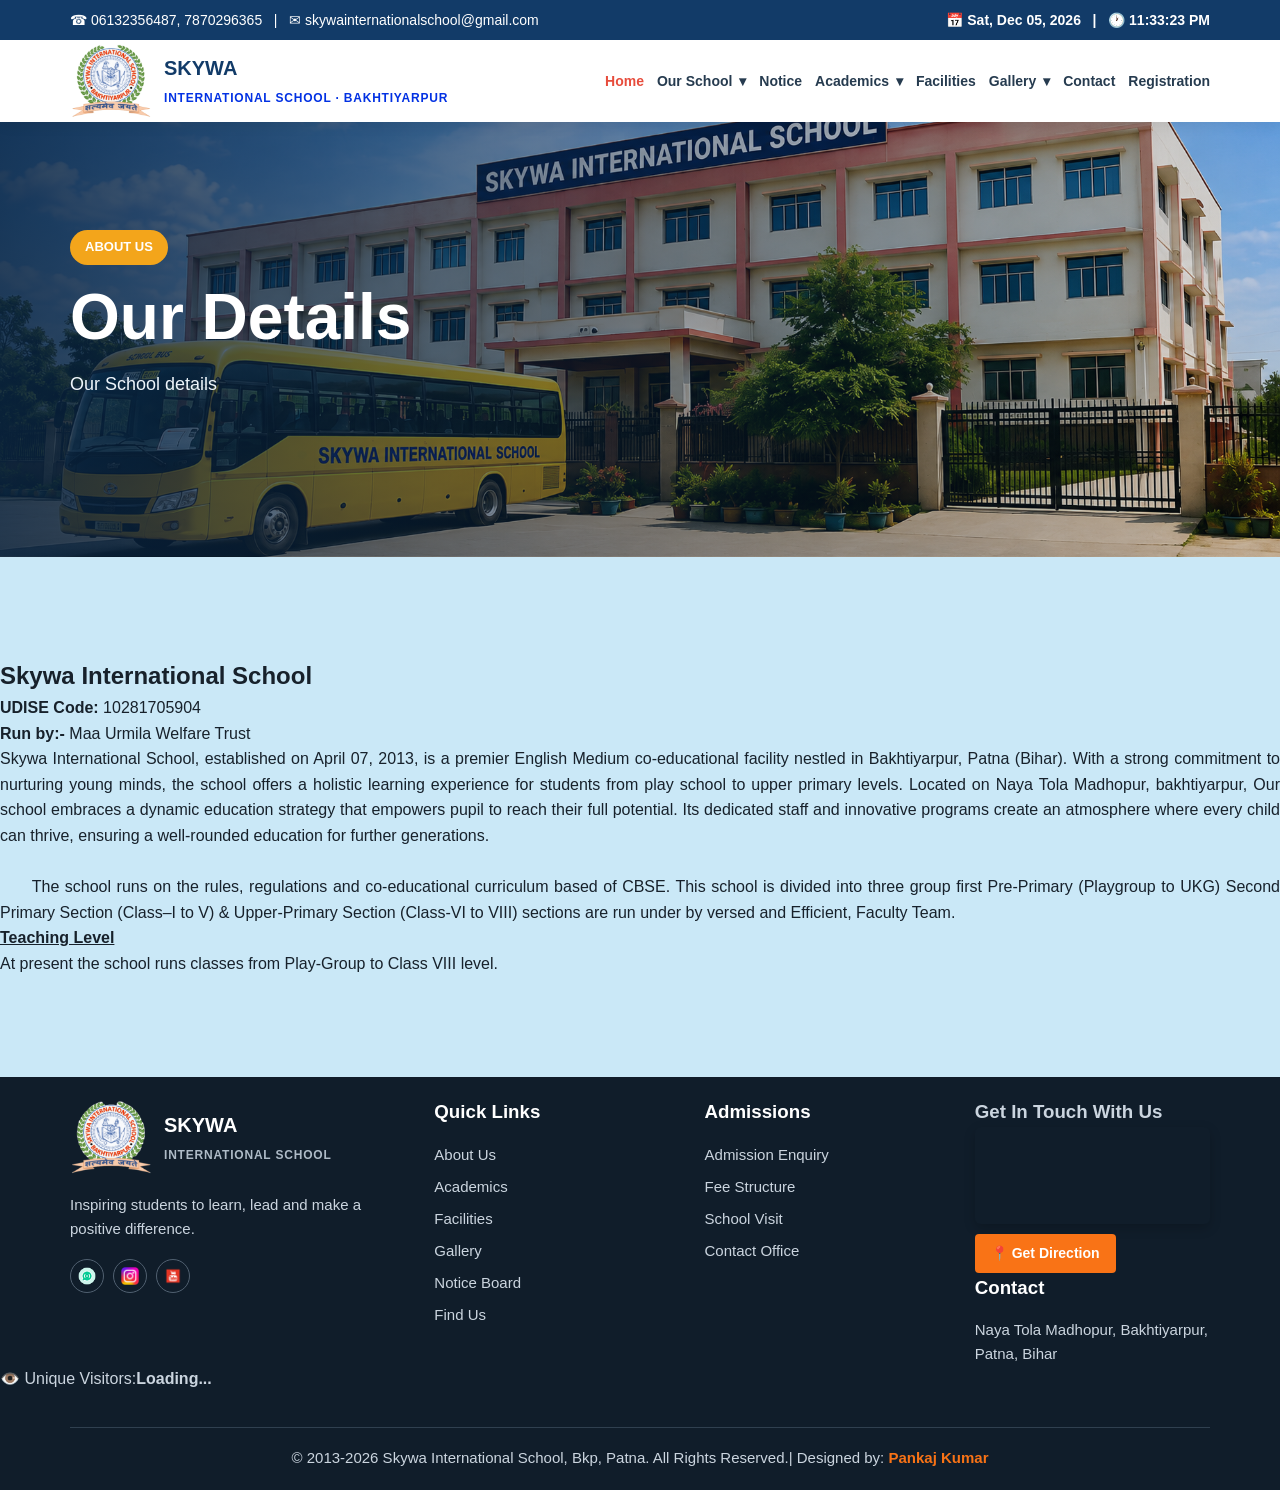
==== commit 63a2b6cf: "Refactor about us section for better structure" ====
--- a/aboutus.html
+++ b/aboutus.html
@@ -74,13 +74,10 @@
 <section>
 <div class="about-school-card">
   <div class="school-header-info">
-    <h2>Skywa International School</h2>
+    <h2 class="title"><span><strong>Skywa International School</strong></span></h2>
     <p><strong>UDISE Code:</strong> 10281705904</p>
     <p class="fst-italic text-center text-dark"><strong>Run by:-</strong> Maa Urmila Welfare Trust</p>
-  </div>
-  
-  <div class="school-message">
-    <p style="text-align: justify;">
+     <p style="text-align: justify;">
                 Skywa International School, established on April 07, 2013, is a premier English Medium co-educational facility 
                 nestled in Bakhtiyarpur, Patna (Bihar). With a strong commitment to nurturing young minds, the school offers a 
                 holistic learning experience for students from play school to upper primary levels. Located on Naya Tola Madhopur,
@@ -95,6 +92,7 @@
             <p>At present the school runs classes from Play-Group to Class VIII level.</p>
             </div>
         </div>
+	</div>
     </section>
 	</main>
 
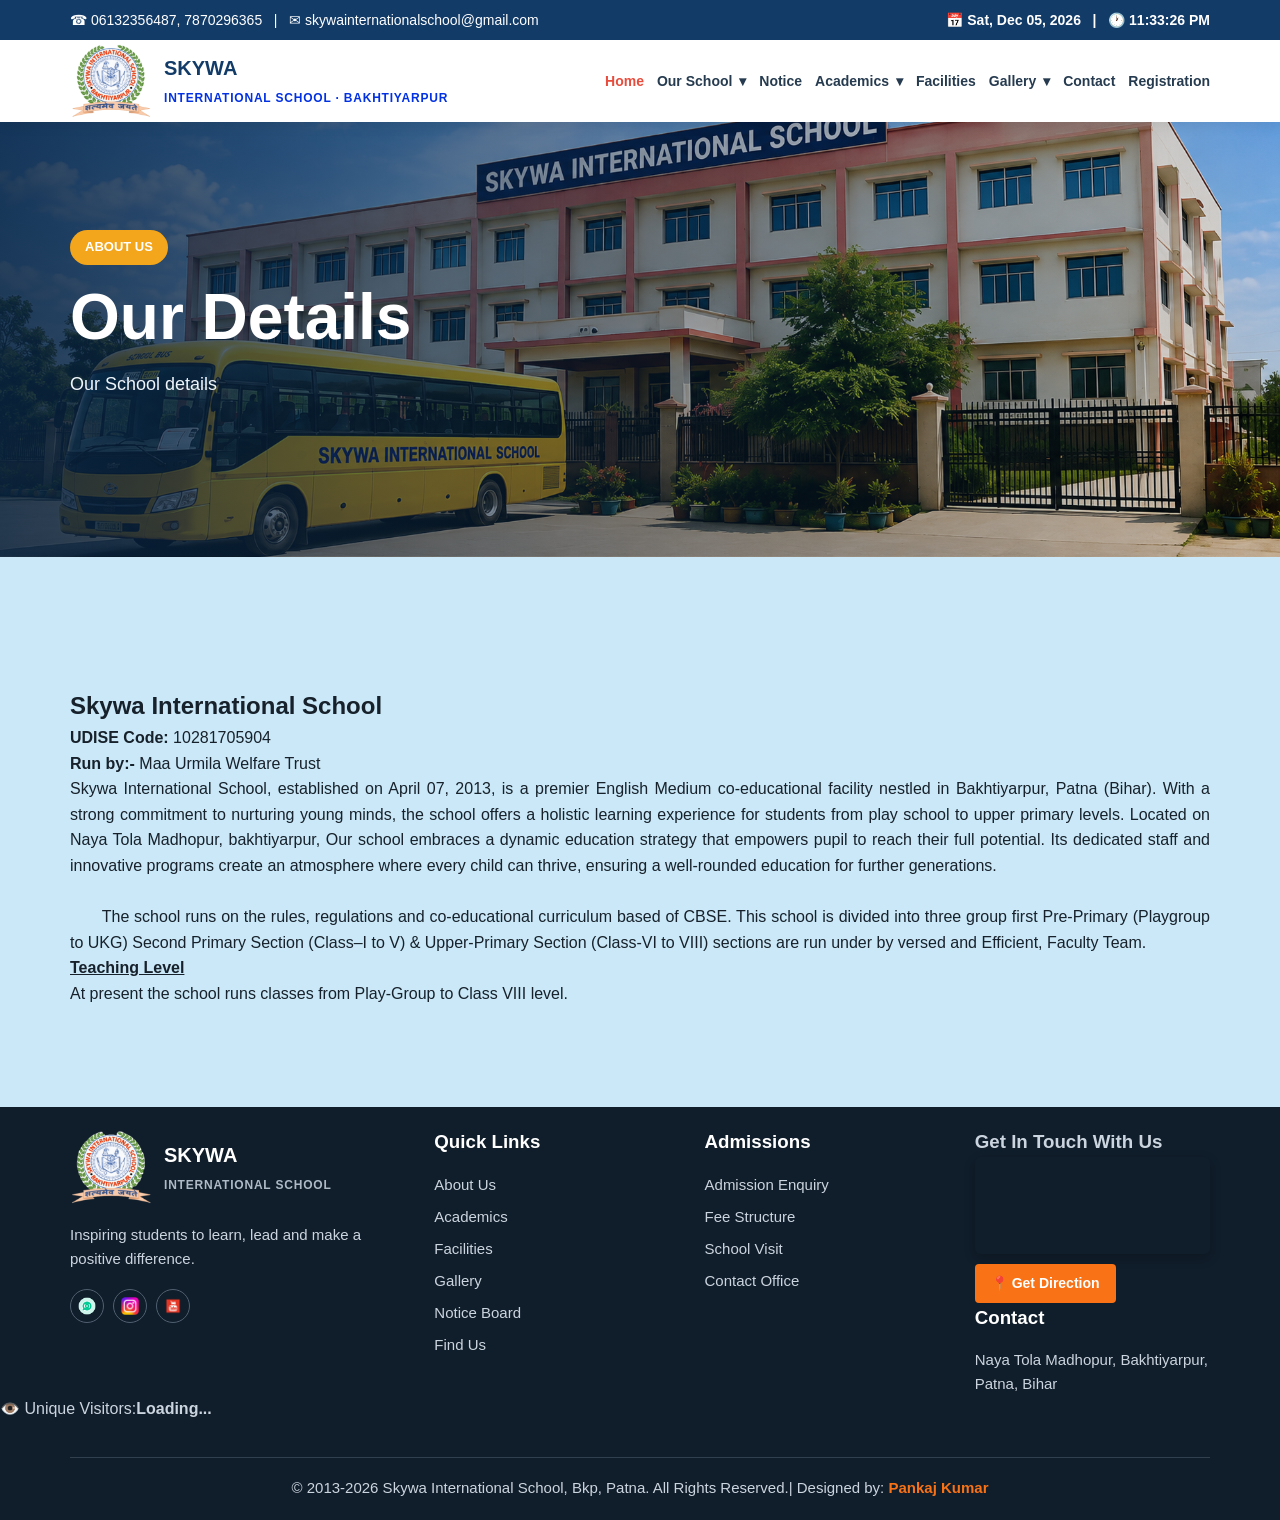
==== commit c0b8685e: "Refactor About Us section layout and styling Removed old CSS styling for the about school card and h" ====
--- a/aboutus.html
+++ b/aboutus.html
@@ -12,49 +12,6 @@
   <!-- External Stylesheet -->
   <link rel="stylesheet" href="styles.css">
 
-<!--<style>/* About Us Box Styling with Vertical Line */
-.about-school-card {
-  position: relative;
-  background: #ffffff;
-  padding: 30px;
-  border-radius: 8px;
-  box-shadow: 0 4px 15px rgba(0, 0, 0, 0.05);
-  margin: 30px auto;
-  max-width: 900px;
-  border-left: 5px solid #ffd15b; /* Left Side Vertical Line */
-}
-
-.school-header-info {
-  border-bottom: 1px solid #e2e8f0;
-  padding-bottom: 15px;
-  margin-bottom: 20px;
-}
-
-.school-header-info h2 {
-  color: #101d2a;
-  font-size: 24px;
-  margin-bottom: 8px;
-}
-
-.school-header-info p {
-  color: #475569;
-  font-size: 14px;
-  margin: 4px 0;
-}
-
-.school-message h3 {
-  color: #1e293b;
-  font-size: 18px;
-  margin-bottom: 10px;
-}
-
-.school-message p {
-  color: #334155;
-  font-size: 14px;
-  line-height: 1.6;
-  margin-bottom: 12px;
-}
-	</style>-->
 </head>
 <body>
 <!-- Header will be automatically injected here -->
@@ -72,10 +29,12 @@
     </section>
 
 <section>
-<div class="about-school-card">
-  <div class="school-header-info">
-    <h2 class="title"><span><strong>Skywa International School</strong></span></h2>
-    <p><strong>UDISE Code:</strong> 10281705904</p>
+<div class="container">
+<div class="row" style="margin-top:30px;">
+<div class="col-lg-12 col-sm-12">
+<div class="welcome">
+    <h2 class="title" style="text-align: justify;"><span><strong>Skywa International School</strong></span></h2>
+    <p style="text-align: justify;"><strong>UDISE Code:</strong> 10281705904</p>
     <p class="fst-italic text-center text-dark"><strong>Run by:-</strong> Maa Urmila Welfare Trust</p>
      <p style="text-align: justify;">
                 Skywa International School, established on April 07, 2013, is a premier English Medium co-educational facility 
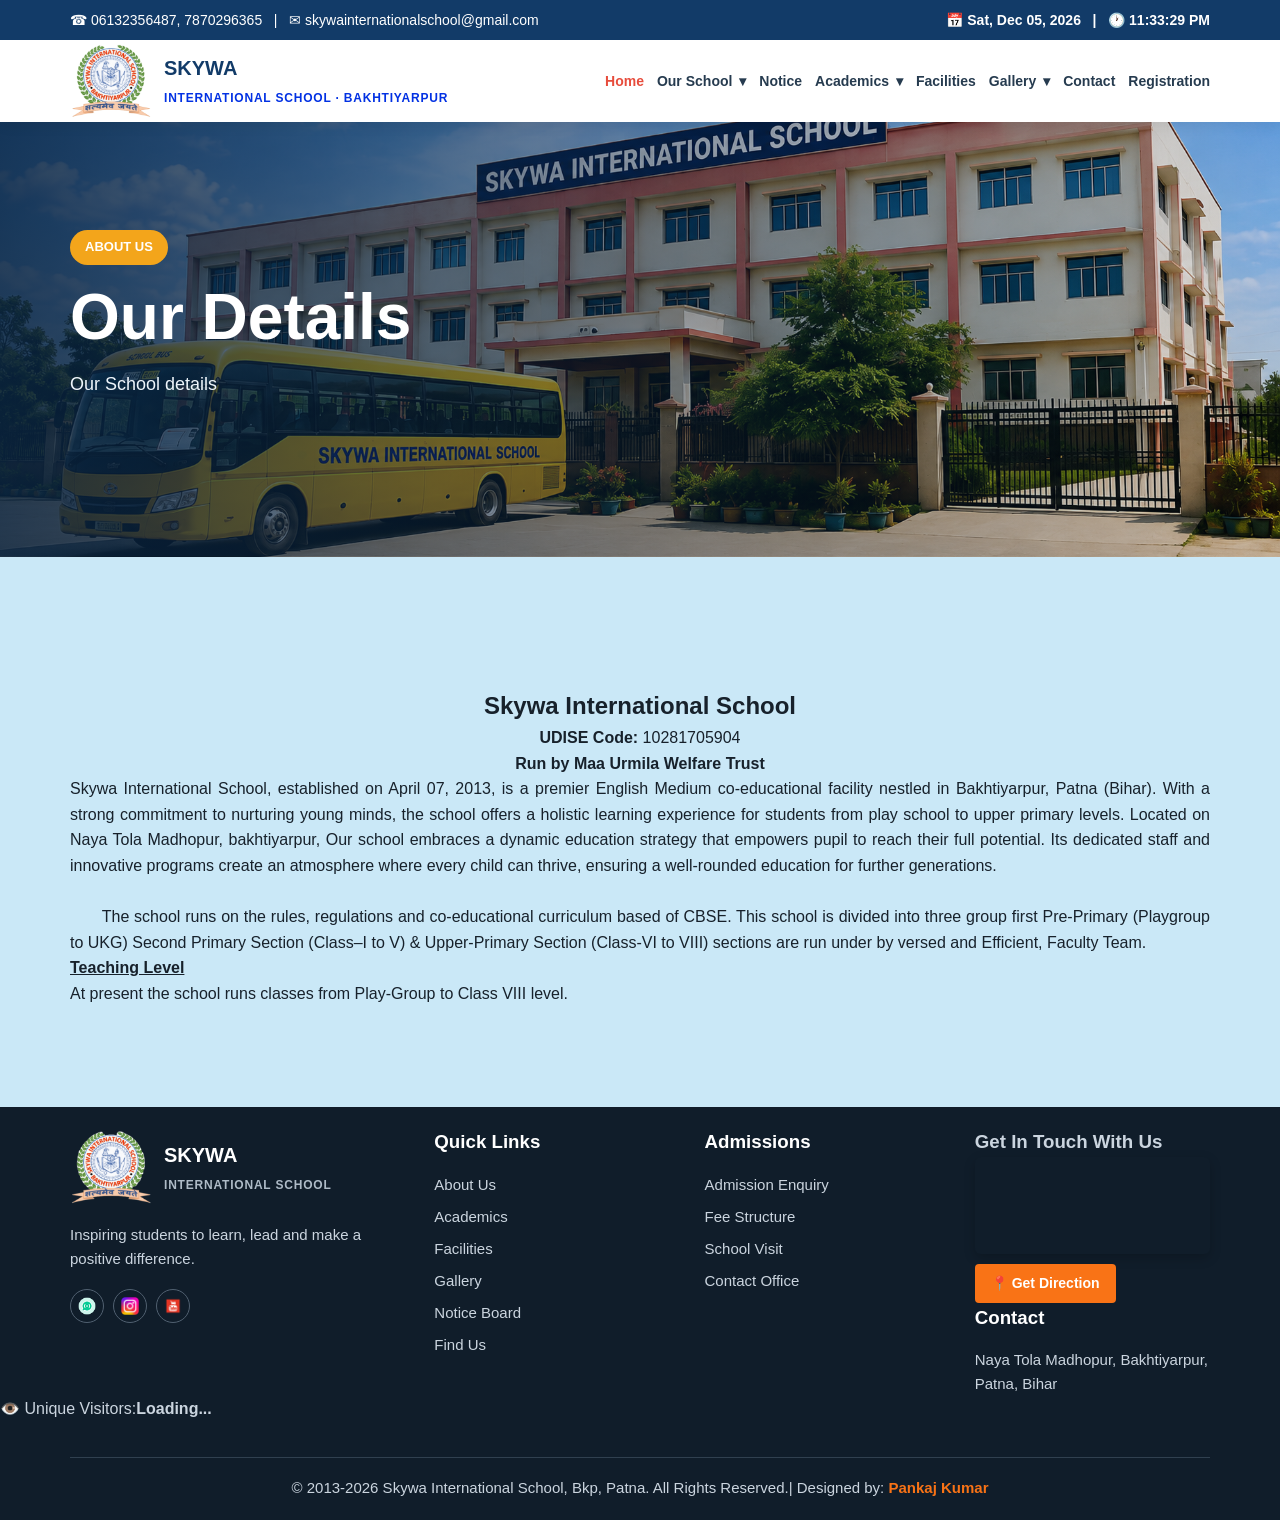
==== commit dd3b92e7: "Center align title and update text styles Updated text alignment and styling for the title and descr" ====
--- a/aboutus.html
+++ b/aboutus.html
@@ -33,9 +33,9 @@
 <div class="row" style="margin-top:30px;">
 <div class="col-lg-12 col-sm-12">
 <div class="welcome">
-    <h2 class="title" style="text-align: justify;"><span><strong>Skywa International School</strong></span></h2>
-    <p style="text-align: justify;"><strong>UDISE Code:</strong> 10281705904</p>
-    <p class="fst-italic text-center text-dark"><strong>Run by:-</strong> Maa Urmila Welfare Trust</p>
+    <h2 class="title" style="text-align: center;"><span><strong>Skywa International School</strong></span></h2>
+    <p style="text-align: center;"><strong>UDISE Code:</strong> 10281705904</p>
+    <p class="fst-italic text-center text-dark" style="text-align: center;"><strong>Run by Maa Urmila Welfare Trust</strong></p>
      <p style="text-align: justify;">
                 Skywa International School, established on April 07, 2013, is a premier English Medium co-educational facility 
                 nestled in Bakhtiyarpur, Patna (Bihar). With a strong commitment to nurturing young minds, the school offers a 
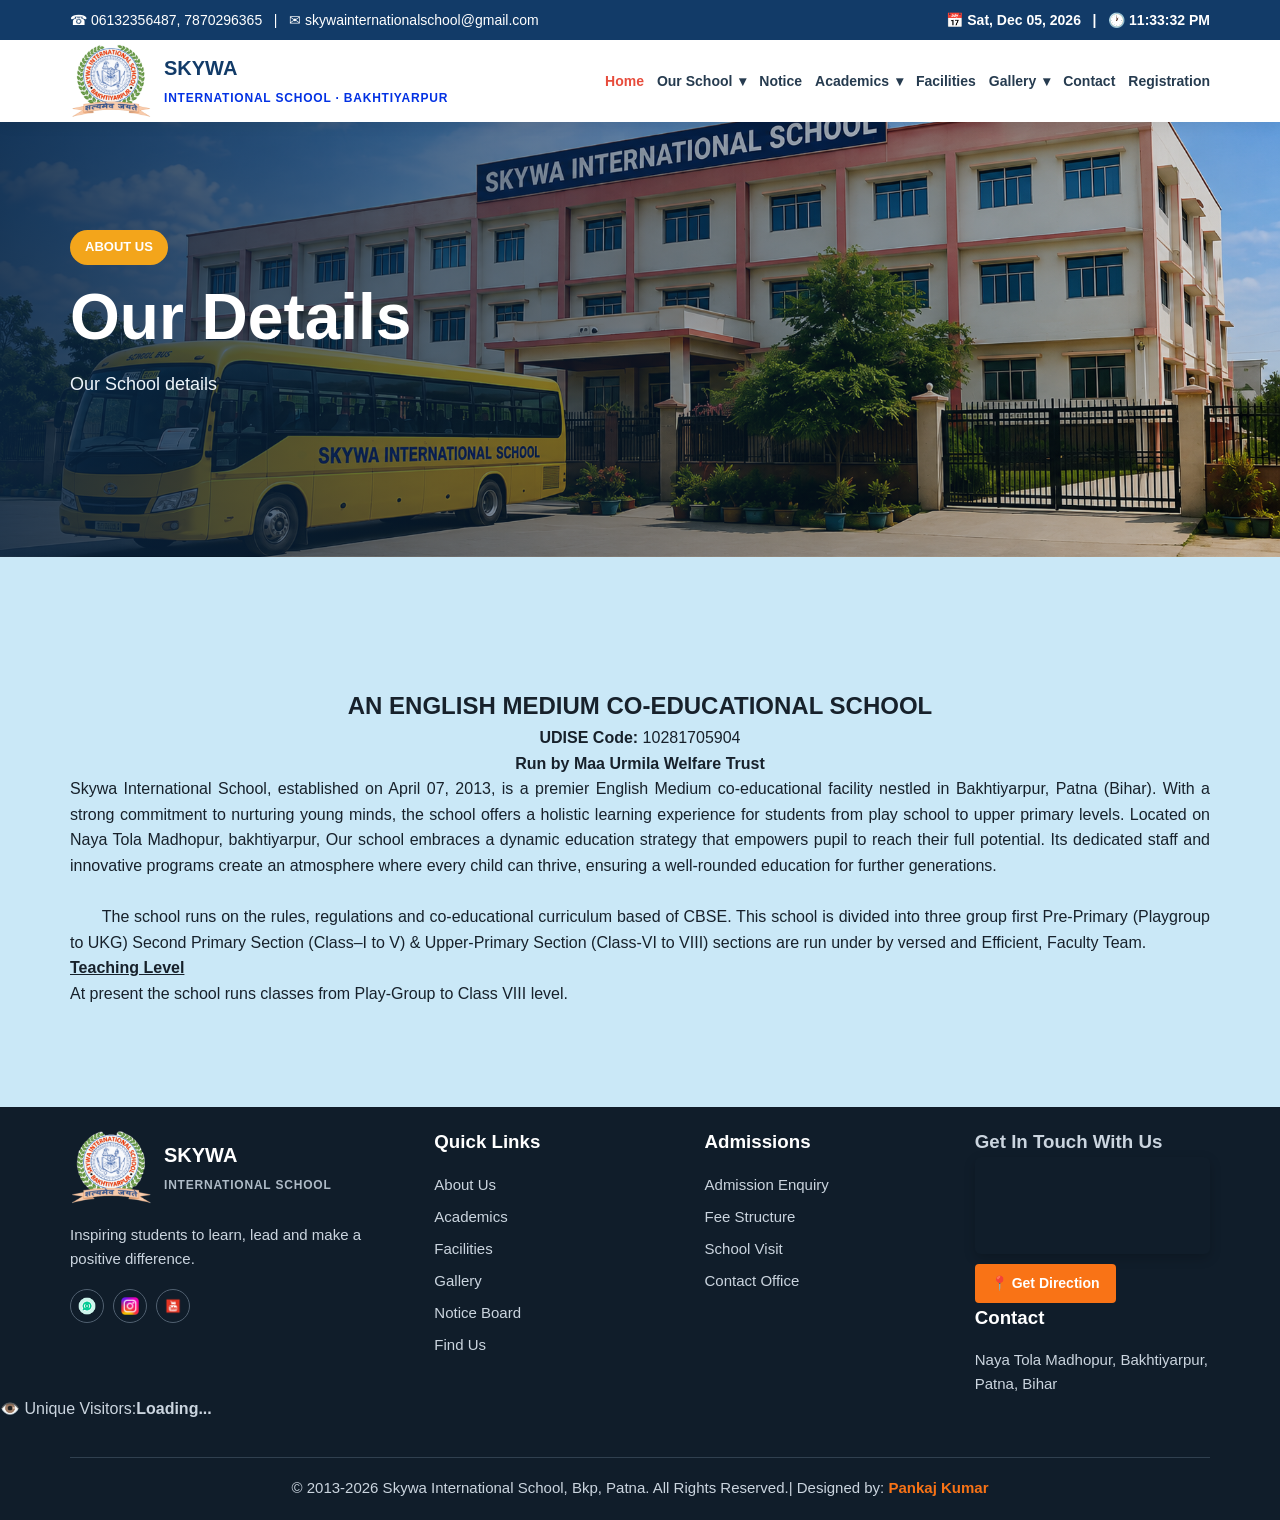
==== commit 305d61a7: "Update school title to reflect new description" ====
--- a/aboutus.html
+++ b/aboutus.html
@@ -33,7 +33,7 @@
 <div class="row" style="margin-top:30px;">
 <div class="col-lg-12 col-sm-12">
 <div class="welcome">
-    <h2 class="title" style="text-align: center;"><span><strong>Skywa International School</strong></span></h2>
+    <h2 class="title" style="text-align: center;"><span><strong>AN ENGLISH MEDIUM CO-EDUCATIONAL SCHOOL</strong></span></h2>
     <p style="text-align: center;"><strong>UDISE Code:</strong> 10281705904</p>
     <p class="fst-italic text-center text-dark" style="text-align: center;"><strong>Run by Maa Urmila Welfare Trust</strong></p>
      <p style="text-align: justify;">
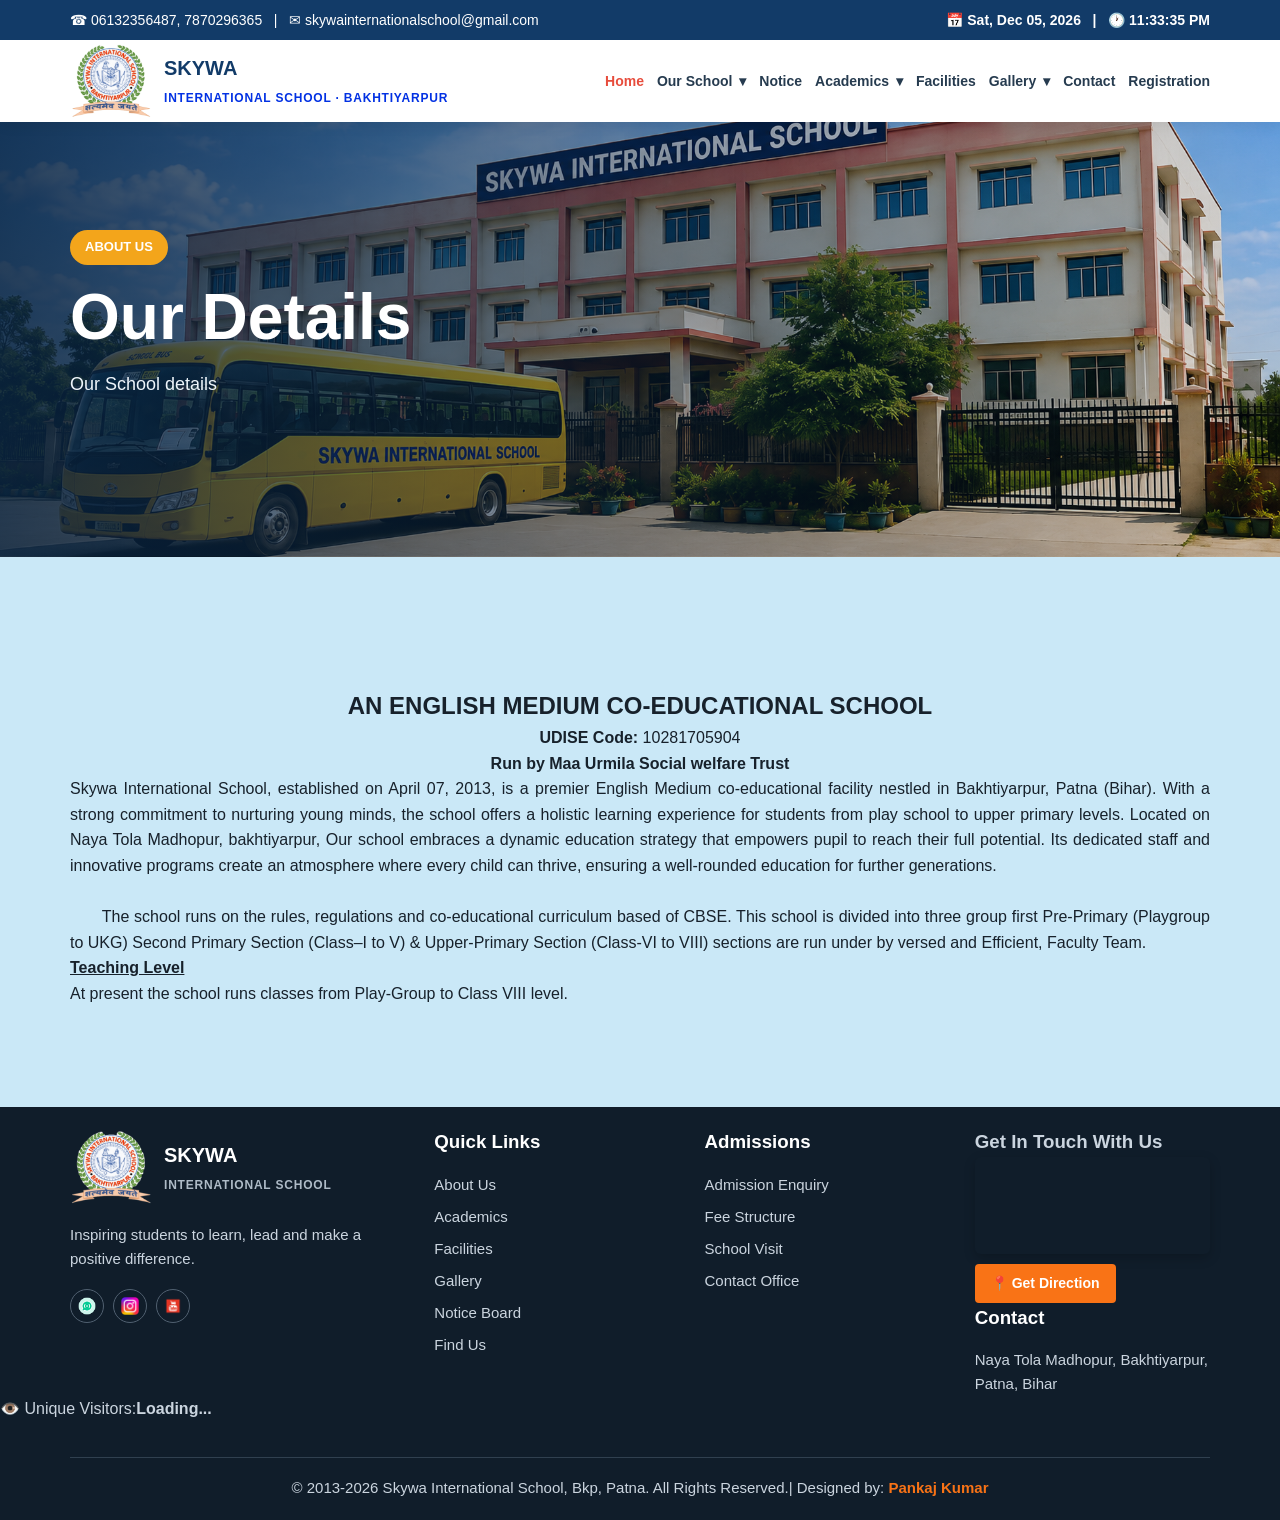
==== commit c325f4cc: "Update trust name in aboutus.html" ====
--- a/aboutus.html
+++ b/aboutus.html
@@ -35,7 +35,7 @@
 <div class="welcome">
     <h2 class="title" style="text-align: center;"><span><strong>AN ENGLISH MEDIUM CO-EDUCATIONAL SCHOOL</strong></span></h2>
     <p style="text-align: center;"><strong>UDISE Code:</strong> 10281705904</p>
-    <p class="fst-italic text-center text-dark" style="text-align: center;"><strong>Run by Maa Urmila Welfare Trust</strong></p>
+    <p class="fst-italic text-center text-dark" style="text-align: center;"><strong>Run by Maa Urmila Social welfare Trust</strong></p>
      <p style="text-align: justify;">
                 Skywa International School, established on April 07, 2013, is a premier English Medium co-educational facility 
                 nestled in Bakhtiyarpur, Patna (Bihar). With a strong commitment to nurturing young minds, the school offers a 
